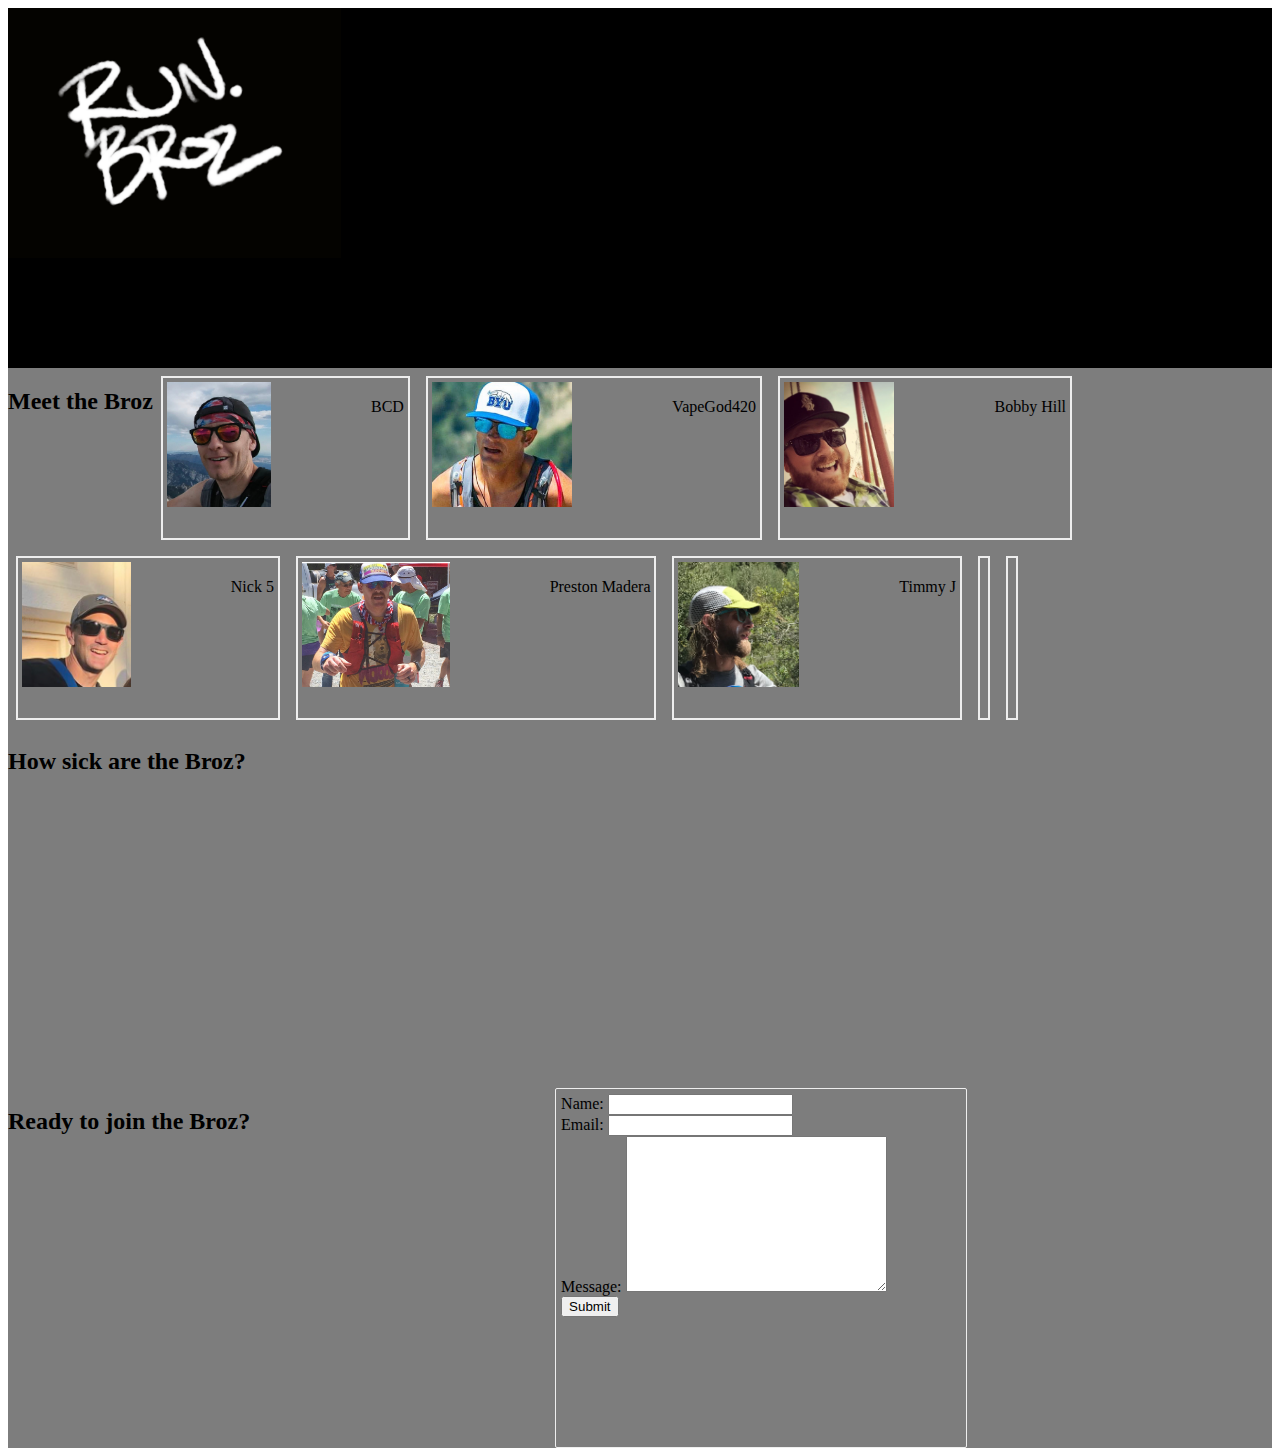
==== index.html @ 8228919a "initial commit" ====
<!DOCTYPE html>
<html lang="en">
<head>
    <meta charset="UTF-8">
    <meta name="viewport" content="width=device-width, initial-scale=1.0">
    <title>Run.Broz</title>
    <link rel="stylesheet" href="styles.css">
</head>
<body>
    <section id="header" class="page-section">
        <img src="logo.jpg" alt="Run Broz logo">
    </section>
    <section id="the-broz" class="page-section">
        <h2>Meet the Broz</h2>
        <div class="card">
            <img src="dase.jpeg" alt="BCD">
            <p>BCD</p>
        </div>
        <div class="card">
            <img src="brian.jpeg" alt="Brian">
            <p>VapeGod420</p>
        </div>
        <div class="card">
            <img src="kyle.jpeg" alt="Kyle">
            <p>Bobby Hill</p>
        </div>
        <div class="card">
            <img src="nick.jpeg" alt="Nick5">
            <p>Nick 5</p>
        </div>
        <div class="card">
            <img src="preston.jpeg" alt="Preston">
            <p>Preston Madera</p>
        </div>
        <div class="card">
            <img src="timmy.jpeg" alt="Timmy">
            <p>Timmy J</p>
        </div>
        <div class="card"></div>
        <div class="card"></div>
    </section>
    <section id="testimonials" class="page-section">
        <h2>How sick are the Broz?</h2>
    </section>
    <section id="contact" class="page-section">
        <h2>Ready to join the Broz?</h2>
        <form class="form" action="/form-page" method="POST">
            <ul>
                <li>
                    <label for="name">Name:</label>
                    <input type="text" id="name">
                </li>
                <li>
                    <label for="mail">Email:</label>
                    <input type="email" id="mail">
                </li>
                <li>
                    <label for="msg">Message:</label>
                    <textarea name="user-message" id="msg" cols="30" rows="10">
                    </textarea>
                </li>
                <li class= "button">
                    <button type="submit">Submit</button>
                </li>
            </ul>
        </form>
    </section>
</body>
</html>
---- styles.css ----
.page-section {
    min-height: 40vh;
    display: flex;
    justify-content: flex-start;
    flex-wrap: wrap;
    background-color: #7d7d7d;
}

#header {
    height: 35vh;
    background-color: black;
}

#header > img {
    display: flex;
    justify-content: start;
    max-height: 250px;
}

#contact {
    display: flex;
}

h1 {
    color: white;
}

.card {
    display: flex;
    flex-wrap: wrap;
    border: 2px solid #eee;
    margin: 8px;
    padding: 4px;
    cursor: pointer;
}

.card:hover {
    box-shadow: 0px 0px 5px 5px #eee;
}

.card > img {
    max-height: 125px;
    margin-right: 100px;
}

form {
    margin: 0 auto;
    width: 400px;
    padding: 5px;
    border: 1px solid #eee;
    border-radius: 2px;
  }

ul {
    list-style: none;
    padding: 0;
    margin: 0;
}
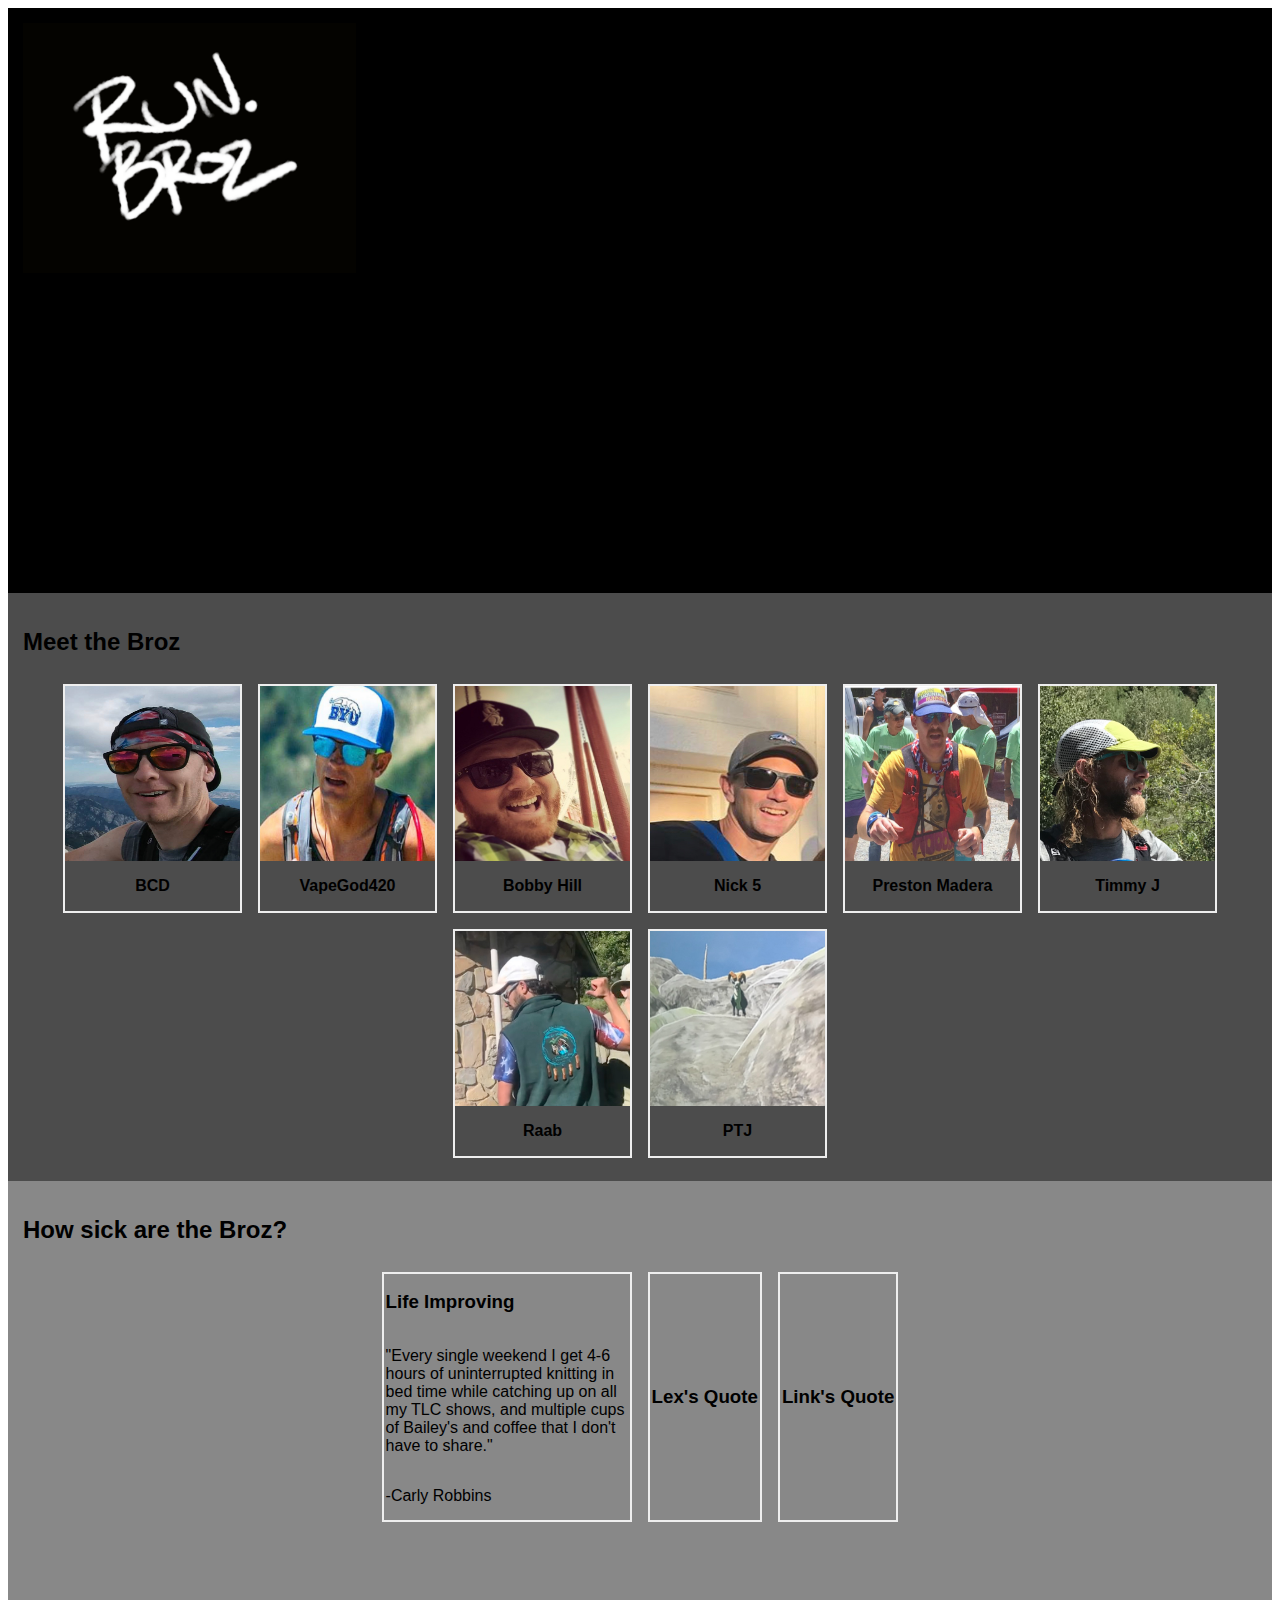
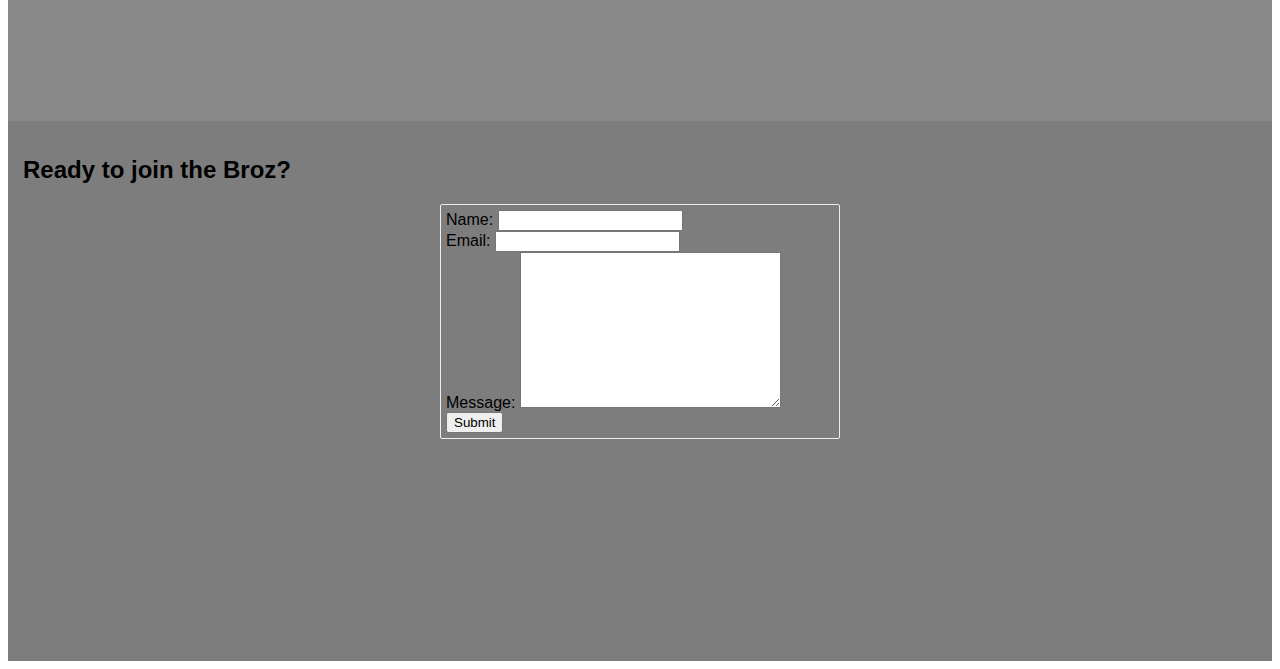
==== commit 19235dd9: "fixed centering, added links, media query" ====
--- a/index.html
+++ b/index.html
@@ -12,38 +12,77 @@
     </section>
     <section id="the-broz" class="page-section">
         <h2>Meet the Broz</h2>
-        <div class="card">
-            <img src="dase.jpeg" alt="BCD">
-            <p>BCD</p>
+        <div id="all-cards">
+        <a href="https://www.strava.com/athletes/310412" target="_blank">
+            <div class="card">
+                <img class="headshot" src="dase.jpeg" alt="BCD">
+                <p>BCD</p>
+            </div>
+        </a>
+        <a href="https://twitter.com/thebrianrobbins" target="_blank">
+            <div class="card">
+                <img class="headshot" src="brian.jpeg" alt="Brian">
+                <p>VapeGod420</p>
+            </div>
+        </a>
+        <a href="https://twitter.com/KylePHardy" target="_blank">
+            <div class="card">
+                <img class="headshot" src="kyle.jpeg" alt="Kyle">
+                <p>Bobby Hill</p>
+            </div>
+        </a>
+        <a href="https://www.strava.com/athletes/1307505" target="_blank">    
+            <div class="card">
+                <img class="headshot" src="nick.jpeg" alt="Nick5">
+                <p>Nick 5</p>
+            </div>
+        </a>
+        <a href="https://twitter.com/preston_madera" target="_blank">
+            <div class="card">
+                <img class="headshot" src="preston.jpeg" alt="Preston">
+                <p>Preston Madera</p>
+            </div>
+        </a>  
+        <a href="http://roadkillinc.com" target="_blank">  
+            <div class="card">
+                <img class="headshot" src="timmy.jpeg" alt="Timmy">
+                <p>Timmy J</p>
+            </div>
+        </a>
+        <a href="https://www.nintendo.com/" target="_blank">
+            <div class="card">
+                <img class="headshot" src="Squaw.jpeg" alt="Raab">
+                <p>Raab</p>
+            </div>
+        </a>
+        <a href="https://www.deseret.com/sports/2019/9/11/20859064/utah-runner-cyclist-ian-farris-competes-in-the-wasatch-100-mile-and-lotoja-in-the-same-weekend" target="_blank"> 
+            <div class="card">
+                <img class="headshot" src="goatptj.jpeg" alt="Ptj">
+                <p>PTJ</p>
+            </div>
+        </a>
         </div>
-        <div class="card">
-            <img src="brian.jpeg" alt="Brian">
-            <p>VapeGod420</p>
-        </div>
-        <div class="card">
-            <img src="kyle.jpeg" alt="Kyle">
-            <p>Bobby Hill</p>
-        </div>
-        <div class="card">
-            <img src="nick.jpeg" alt="Nick5">
-            <p>Nick 5</p>
-        </div>
-        <div class="card">
-            <img src="preston.jpeg" alt="Preston">
-            <p>Preston Madera</p>
-        </div>
-        <div class="card">
-            <img src="timmy.jpeg" alt="Timmy">
-            <p>Timmy J</p>
-        </div>
-        <div class="card"></div>
-        <div class="card"></div>
     </section>
     <section id="testimonials" class="page-section">
         <h2>How sick are the Broz?</h2>
+        <div id="all-stories">
+        <div class="story">
+            <h3>Life Improving</h3>
+            <p>"Every single weekend I get 4-6 hours of uninterrupted knitting in bed time while catching up on all my TLC shows, and multiple cups of Bailey's and coffee that I don't have to share."
+            </p>
+            <p>-Carly Robbins</p>
+        </div>
+        <div class="story">
+            <h3>Lex's Quote</h3>
+        </div>
+        <div class="story">
+            <h3>Link's Quote</h3>
+        </div>
+        </div>
     </section>
     <section id="contact" class="page-section">
         <h2>Ready to join the Broz?</h2>
+        <div id="reject-form">
         <form class="form" action="/form-page" method="POST">
             <ul>
                 <li>
@@ -64,6 +103,7 @@
                 </li>
             </ul>
         </form>
+        </div>
     </section>
 </body>
 </html>--- a/styles.css
+++ b/styles.css
@@ -1,46 +1,92 @@
+* {
+    box-sizing: border-box;
+    font-family: sans-serif;
+}
+
 .page-section {
-    min-height: 40vh;
-    display: flex;
-    justify-content: flex-start;
-    flex-wrap: wrap;
+    min-height: 60vh;
     background-color: #7d7d7d;
+    padding: 15px;
 }
 
 #header {
-    height: 35vh;
+    display: flex;
+    justify-content: flex-start;
+    align-items: flex-start;
+    height: 65vh;
     background-color: black;
+    background-image: url("ptj.png");
+    background-size: cover;
+}
+
+#the-broz {
+    background-color: #4c4c4c;
+}
+
+#all-cards {
+    display: flex;
+    flex-wrap: wrap;
+    justify-content: center;
+}
+
+#all-stories {
+    display: flex;
+    flex-wrap: wrap;
+    justify-content: center;
+}
+
+#reject-form {
+    display: flex;
+    flex-wrap: wrap;
+    justify-content: center;
+}
+
+#testimonials {
+    background-color: #888888;
 }
 
 #header > img {
     display: flex;
-    justify-content: start;
+    justify-content: flex-start;
     max-height: 250px;
 }
 
-#contact {
+h2 {
     display: flex;
-}
-
-h1 {
-    color: white;
 }
 
 .card {
     display: flex;
     flex-wrap: wrap;
+    flex-direction: column;
+    justify-content: center;
+    align-items: center;
     border: 2px solid #eee;
     margin: 8px;
-    padding: 4px;
+    padding: 0px;
     cursor: pointer;
+    font-weight: bold;
 }
 
 .card:hover {
     box-shadow: 0px 0px 5px 5px #eee;
 }
 
-.card > img {
-    max-height: 125px;
-    margin-right: 100px;
+.headshot {
+    height: 175px;
+    width: 175px;
+}
+
+.story {
+    display: flex;
+    justify-content: center;
+    flex-direction: column;
+    align-content: center;
+    padding: 2px;
+    margin: 8px;
+    border: 2px solid #eee;
+    max-width: 250px;
+    max-height: 250px;
 }
 
 form {
@@ -55,4 +101,24 @@
     list-style: none;
     padding: 0;
     margin: 0;
+}
+
+a:link {
+    text-decoration: none;
+    color: black;
+}
+
+a:visited {
+    color: black;
+}
+
+a:hover {
+    background-color: #eee;
+}
+
+@media only screen and (max-width: 650px) {
+    .headshot {
+        height: 250px;
+        width: 250px;
+    }
 }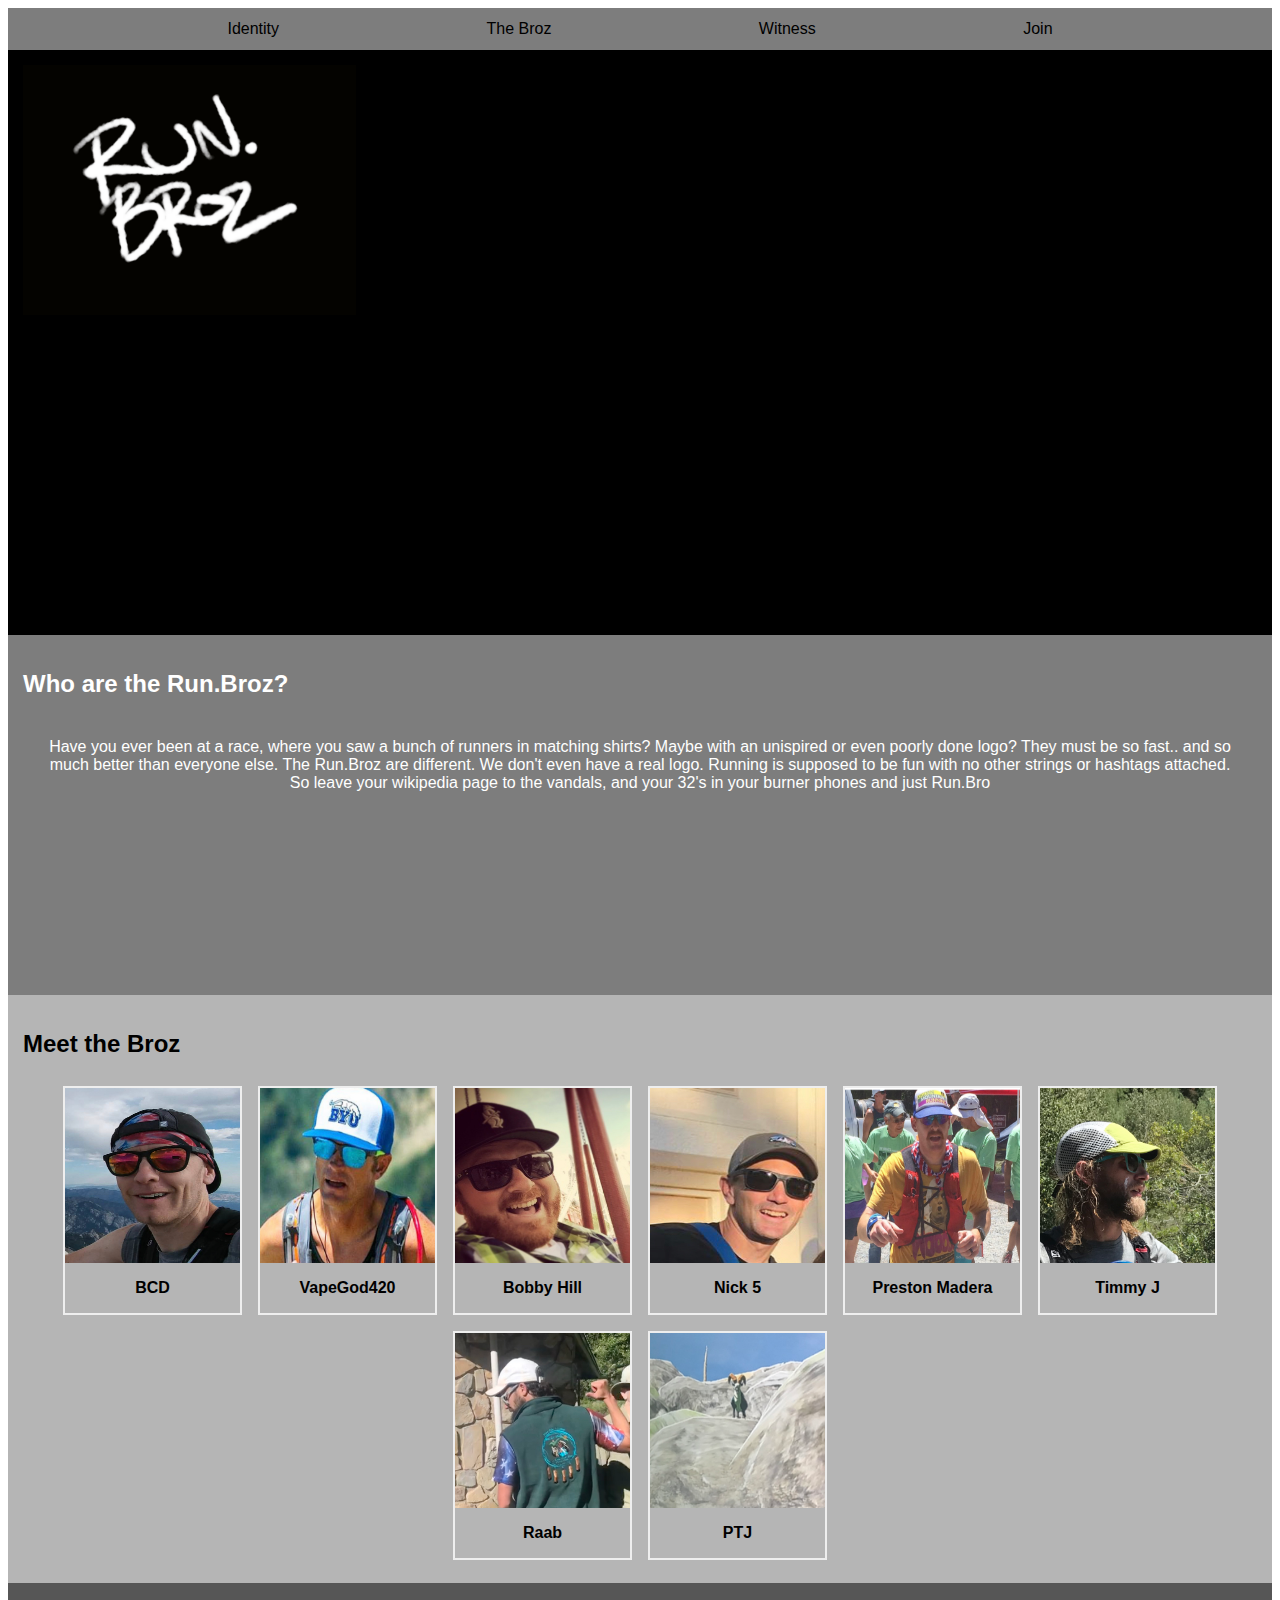
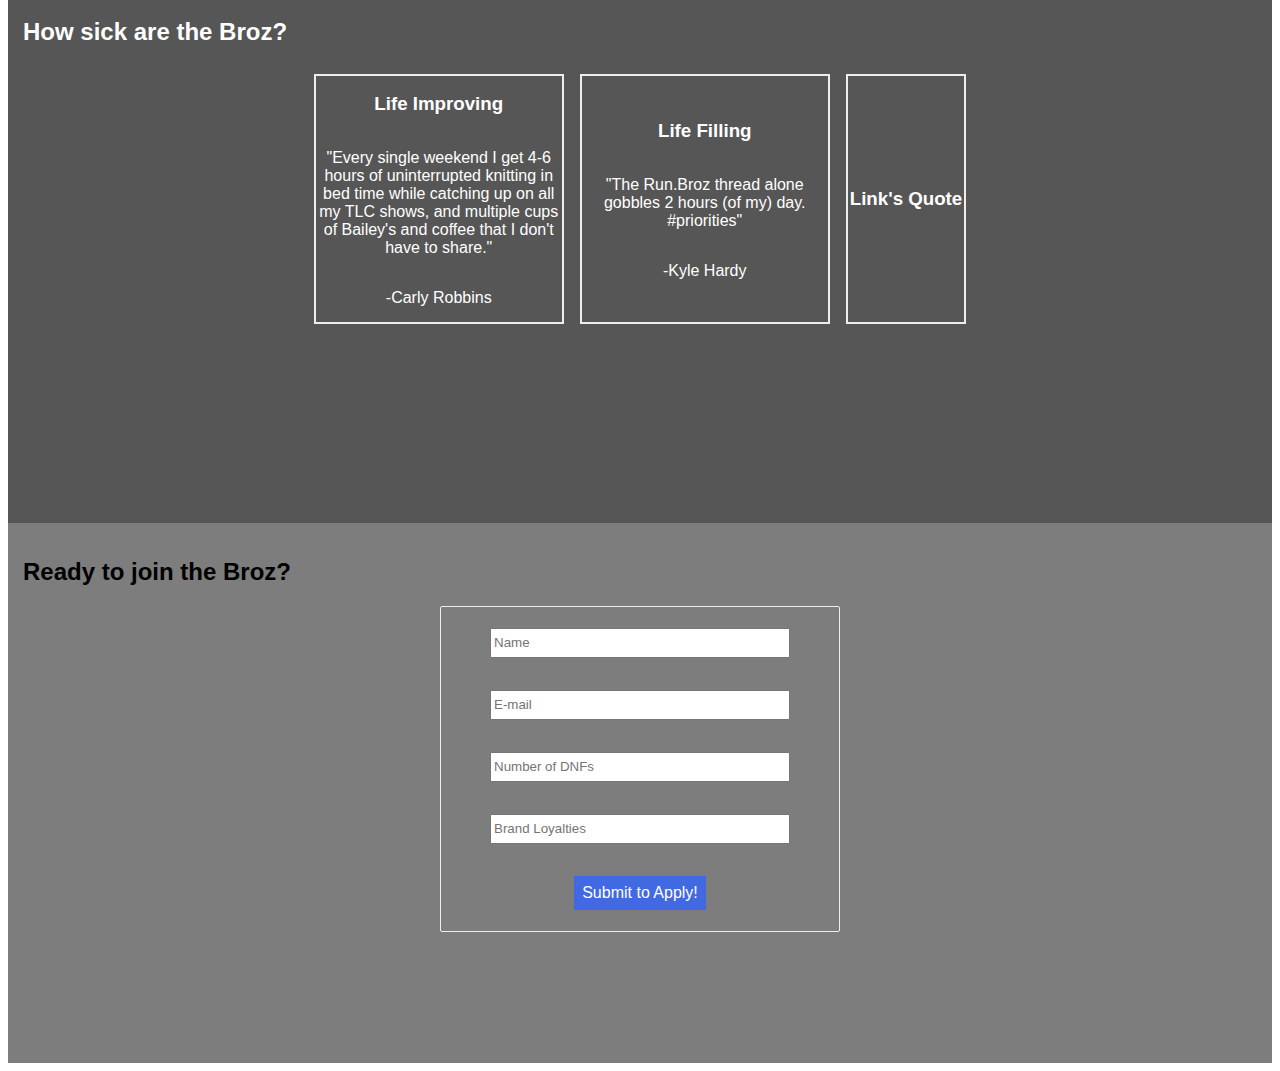
==== commit b7854f2e: "last photos, redid form, added quotes" ====
--- a/index.html
+++ b/index.html
@@ -7,8 +7,18 @@
     <link rel="stylesheet" href="styles.css">
 </head>
 <body>
+    <header id="navigation">
+            <a href="#who-we-are">Identity</a>
+            <a href="#the-broz">The Broz</a>
+            <a href="#testimonials">Witness</a>
+            <a href="#contact">Join</a>
+    </header>
     <section id="header" class="page-section">
         <img src="logo.jpg" alt="Run Broz logo">
+    </section>
+    <section id="who-we-are" class="page-section">
+        <h2>Who are the Run.Broz?</h2>
+        <p id="mission">Have you ever been at a race, where you saw a bunch of runners in matching shirts? Maybe with an unispired or even poorly done logo? They must be so fast.. and so much better than everyone else. The Run.Broz are different. We don't even have a real logo. Running is supposed to be fun with no other strings or hashtags attached. So leave your wikipedia page to the vandals, and your 32's in your burner phones and just Run.Bro</p>
     </section>
     <section id="the-broz" class="page-section">
         <h2>Meet the Broz</h2>
@@ -73,7 +83,9 @@
             <p>-Carly Robbins</p>
         </div>
         <div class="story">
-            <h3>Lex's Quote</h3>
+            <h3>Life Filling</h3>
+            <p>"The Run.Broz thread alone gobbles 2 hours (of my) day. #priorities"</p>
+            <p>-Kyle Hardy</p>
         </div>
         <div class="story">
             <h3>Link's Quote</h3>
@@ -83,25 +95,24 @@
     <section id="contact" class="page-section">
         <h2>Ready to join the Broz?</h2>
         <div id="reject-form">
-        <form class="form" action="/form-page" method="POST">
-            <ul>
-                <li>
-                    <label for="name">Name:</label>
-                    <input type="text" id="name">
-                </li>
-                <li>
-                    <label for="mail">Email:</label>
-                    <input type="email" id="mail">
-                </li>
-                <li>
-                    <label for="msg">Message:</label>
-                    <textarea name="user-message" id="msg" cols="30" rows="10">
-                    </textarea>
-                </li>
-                <li class= "button">
-                    <button type="submit">Submit</button>
-                </li>
-            </ul>
+        <form class="form" method="POST">
+                <p>
+                    <label for="name"></label>
+                    <input class=form-box type="text" id="name" placeholder="Name">
+                </p>
+                <p>
+                    <label for="mail"></label>
+                    <input class=form-box type="email" id="mail" placeholder="E-mail">
+                </p>
+                <p>
+                    <label for="msg"></label>
+                    <input class=form-box type="text" id="dnfs" placeholder="Number of DNFs">
+                </p>
+                <p>
+                    <label for="msg"></label>
+                    <input class=form-box type="text" id="brands" placeholder="Brand Loyalties">
+                </p>
+                <p class="button">Submit to Apply!</p>
         </form>
         </div>
     </section>
--- a/styles.css
+++ b/styles.css
@@ -7,6 +7,16 @@
     min-height: 60vh;
     background-color: #7d7d7d;
     padding: 15px;
+}
+
+#navigation {
+    display: flex;
+    justify-content: flex-end;
+    background-color: #7d7d7d;
+    color: white;
+    justify-content: space-evenly;
+    padding: 12px;
+    border: 1px;
 }
 
 #header {
@@ -19,8 +29,20 @@
     background-size: cover;
 }
 
+#who-we-are {
+    min-height: 40vh;
+    color: white;
+}
+
+#mission {
+    display: flex;
+    align-content: center;
+    text-align: center;
+    padding: 20px;
+}
+
 #the-broz {
-    background-color: #4c4c4c;
+    background-color: #b5b5b5;
 }
 
 #all-cards {
@@ -42,7 +64,8 @@
 }
 
 #testimonials {
-    background-color: #888888;
+    background-color: #565656;
+    color: white;
 }
 
 #header > img {
@@ -81,7 +104,7 @@
     display: flex;
     justify-content: center;
     flex-direction: column;
-    align-content: center;
+    text-align: center;
     padding: 2px;
     margin: 8px;
     border: 2px solid #eee;
@@ -90,12 +113,32 @@
 }
 
 form {
+    display: flex;
+    flex-direction: column;
+    align-items: center;
     margin: 0 auto;
     width: 400px;
     padding: 5px;
     border: 1px solid #eee;
     border-radius: 2px;
   }
+
+.form-box {
+    width: 300px;
+    min-height: 30px;
+}  
+
+.button {
+    background-color: royalblue;
+    color: white;
+    border: solid 8px royalblue;
+}
+
+.button:hover {
+    cursor: pointer;
+    background-color: red;
+    border: red 8px solid;
+}
 
 ul {
     list-style: none;
@@ -118,7 +161,14 @@
 
 @media only screen and (max-width: 650px) {
     .headshot {
-        height: 250px;
-        width: 250px;
+        height: 220px;
+        width: 220px;
+    }
+}
+@media only screen and (max-width: 500px) {
+    #header {
+        height: 35vh;
+        background-image: url(ptj-small.jpeg);
+        background-size: cover;
     }
 }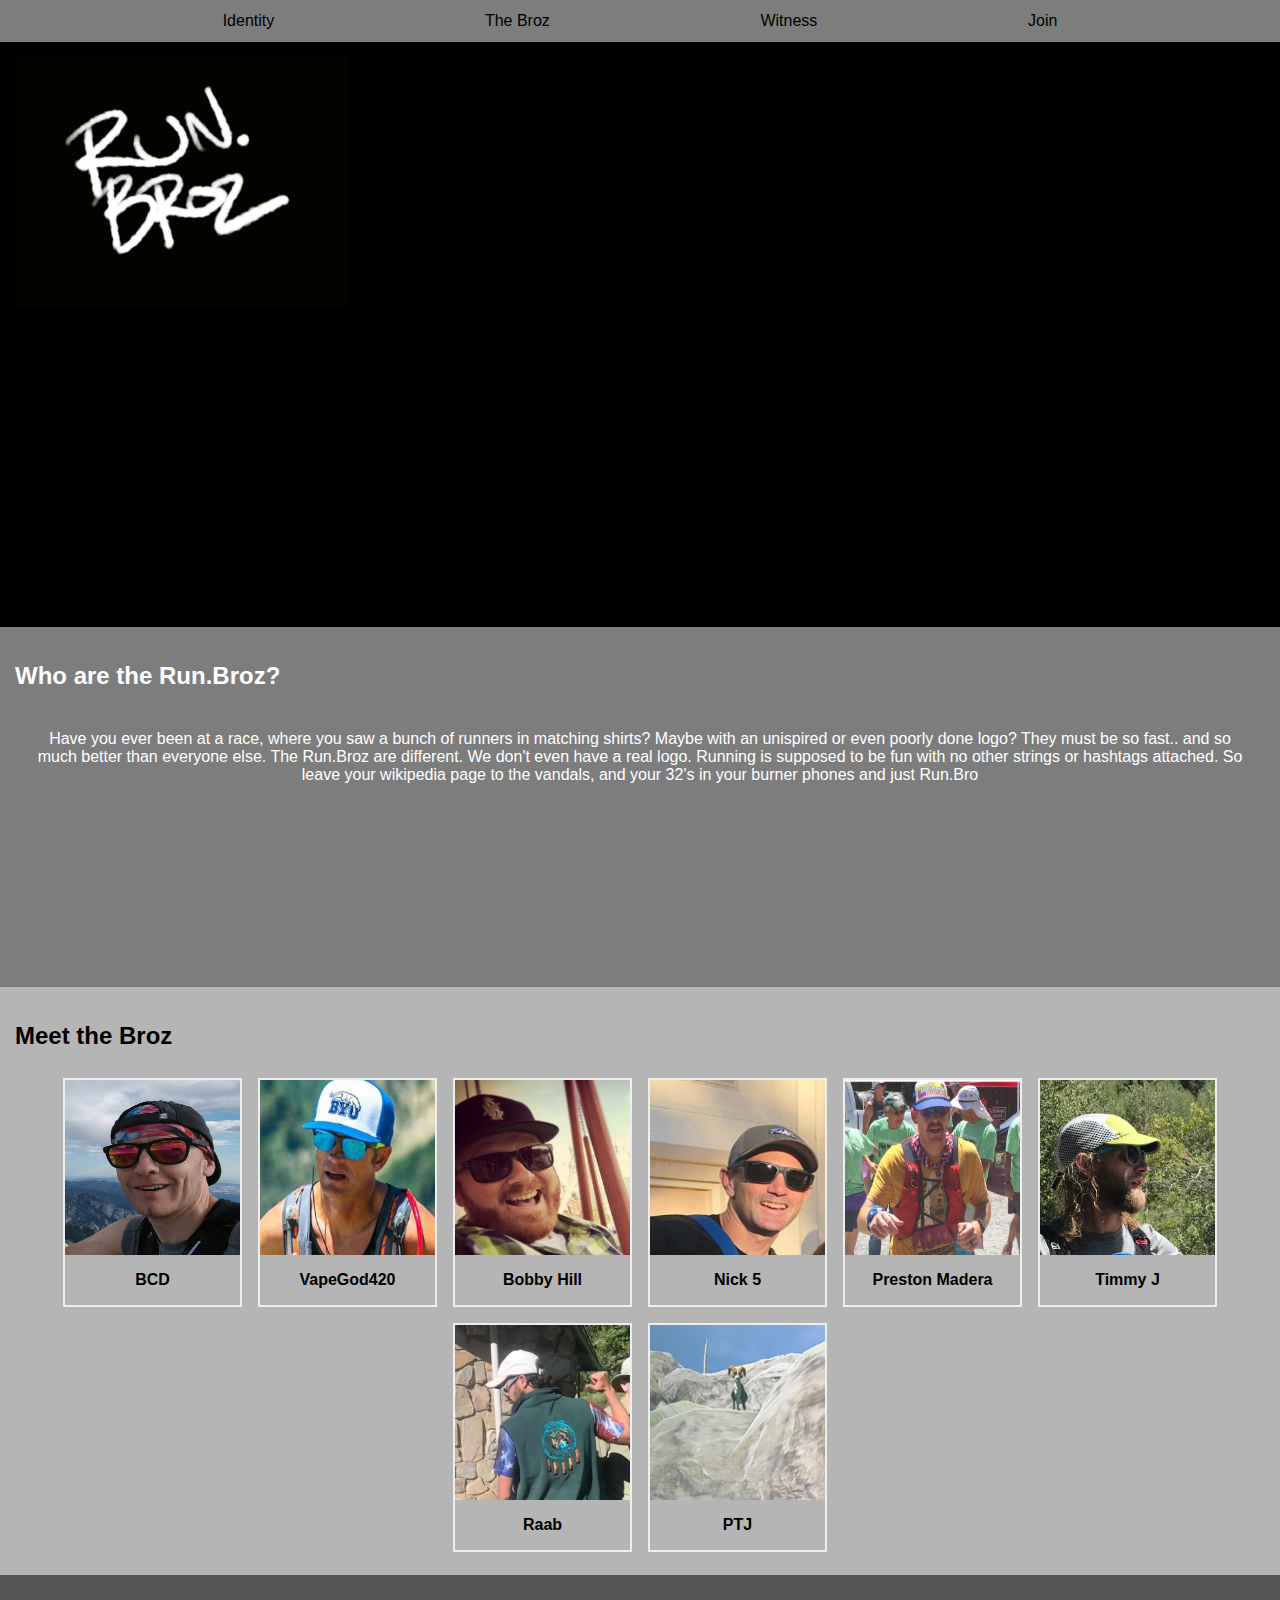
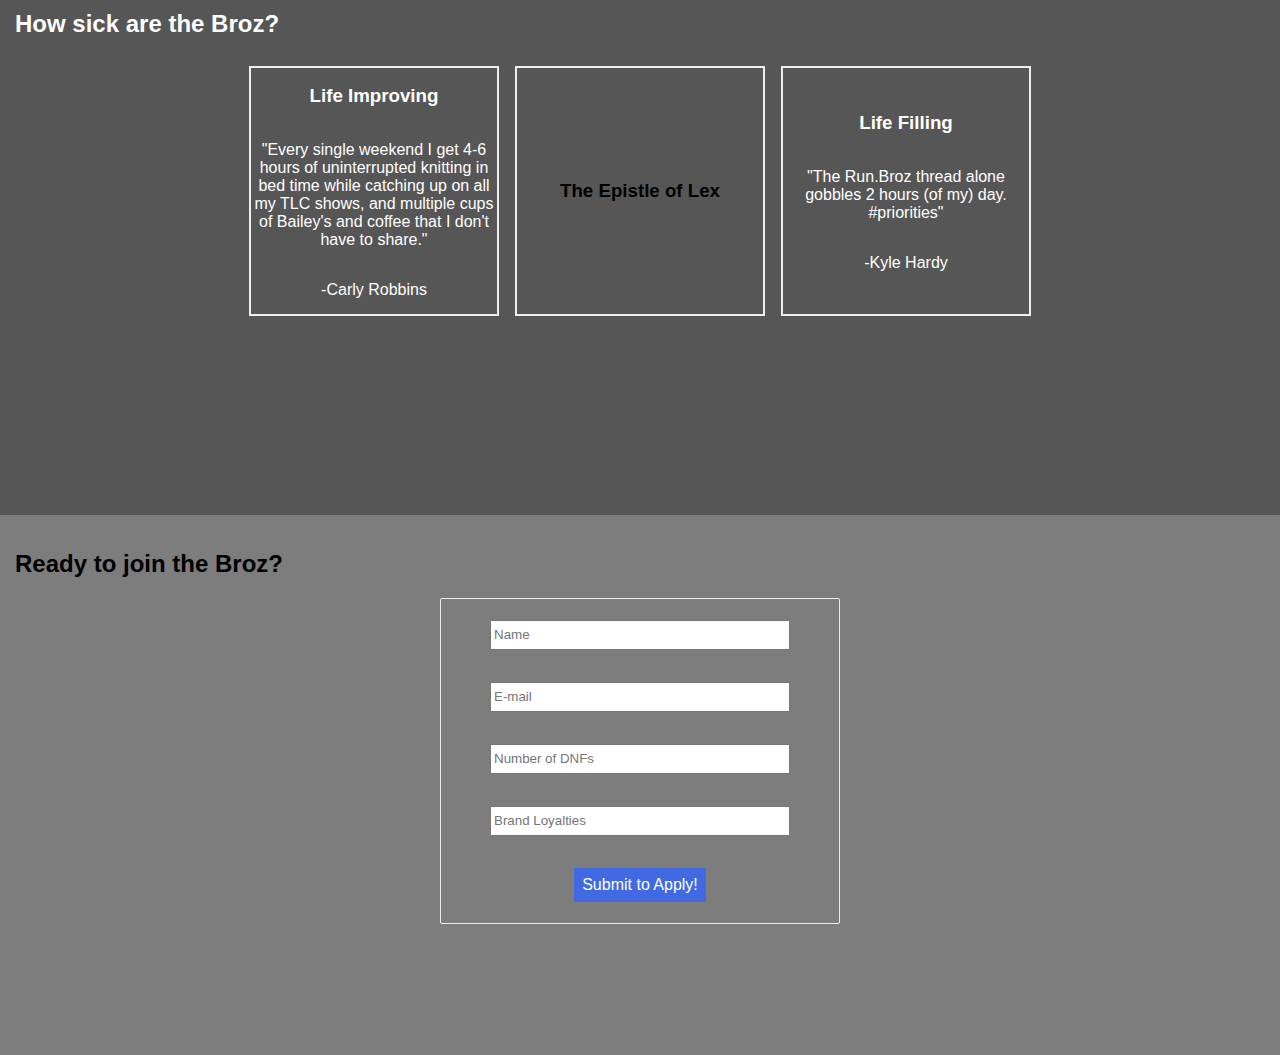
==== commit 88197837: "added the epistle page and styling" ====
--- a/index.html
+++ b/index.html
@@ -8,13 +8,13 @@
 </head>
 <body>
     <header id="navigation">
-            <a href="#who-we-are">Identity</a>
-            <a href="#the-broz">The Broz</a>
-            <a href="#testimonials">Witness</a>
-            <a href="#contact">Join</a>
+        <a href="#who-we-are">Identity</a>
+        <a href="#the-broz">The Broz</a>
+        <a href="#testimonials">Witness</a>
+        <a href="#contact">Join</a>
     </header>
     <section id="header" class="page-section">
-        <img src="logo.jpg" alt="Run Broz logo">
+        <img src="images/logo.jpg" alt="Run Broz logo">
     </section>
     <section id="who-we-are" class="page-section">
         <h2>Who are the Run.Broz?</h2>
@@ -23,79 +23,84 @@
     <section id="the-broz" class="page-section">
         <h2>Meet the Broz</h2>
         <div id="all-cards">
-        <a href="https://www.strava.com/athletes/310412" target="_blank">
-            <div class="card">
-                <img class="headshot" src="dase.jpeg" alt="BCD">
-                <p>BCD</p>
-            </div>
-        </a>
-        <a href="https://twitter.com/thebrianrobbins" target="_blank">
-            <div class="card">
-                <img class="headshot" src="brian.jpeg" alt="Brian">
-                <p>VapeGod420</p>
-            </div>
-        </a>
-        <a href="https://twitter.com/KylePHardy" target="_blank">
-            <div class="card">
-                <img class="headshot" src="kyle.jpeg" alt="Kyle">
-                <p>Bobby Hill</p>
-            </div>
-        </a>
-        <a href="https://www.strava.com/athletes/1307505" target="_blank">    
-            <div class="card">
-                <img class="headshot" src="nick.jpeg" alt="Nick5">
-                <p>Nick 5</p>
-            </div>
-        </a>
-        <a href="https://twitter.com/preston_madera" target="_blank">
-            <div class="card">
-                <img class="headshot" src="preston.jpeg" alt="Preston">
-                <p>Preston Madera</p>
-            </div>
-        </a>  
-        <a href="http://roadkillinc.com" target="_blank">  
-            <div class="card">
-                <img class="headshot" src="timmy.jpeg" alt="Timmy">
-                <p>Timmy J</p>
-            </div>
-        </a>
-        <a href="https://www.nintendo.com/" target="_blank">
-            <div class="card">
-                <img class="headshot" src="Squaw.jpeg" alt="Raab">
-                <p>Raab</p>
-            </div>
-        </a>
-        <a href="https://www.deseret.com/sports/2019/9/11/20859064/utah-runner-cyclist-ian-farris-competes-in-the-wasatch-100-mile-and-lotoja-in-the-same-weekend" target="_blank"> 
-            <div class="card">
-                <img class="headshot" src="goatptj.jpeg" alt="Ptj">
-                <p>PTJ</p>
-            </div>
-        </a>
+            <a href="https://www.strava.com/athletes/310412" target="_blank">
+                <div class="card">
+                    <img class="headshot" src="images/dase.jpeg" alt="BCD">
+                    <p>BCD</p>
+                </div>
+            </a>
+            <a href="https://twitter.com/thebrianrobbins" target="_blank">
+                <div class="card">
+                    <img class="headshot" src="images/brian.jpeg" alt="Brian">
+                    <p>VapeGod420</p>
+                </div>
+            </a>
+            <a href="https://twitter.com/KylePHardy" target="_blank">
+                <div class="card">
+                    <img class="headshot" src="images/kyle.jpeg" alt="Kyle">
+                    <p>Bobby Hill</p>
+                </div>
+            </a>
+            <a href="https://www.strava.com/athletes/1307505" target="_blank">    
+                <div class="card">
+                    <img class="headshot" src="images/nick.jpeg" alt="Nick5">
+                    <p>Nick 5</p>
+                </div>
+            </a>
+            <a href="https://twitter.com/preston_madera" target="_blank">
+                <div class="card">
+                    <img class="headshot" src="images/preston.jpeg" alt="Preston">
+                    <p>Preston Madera</p>
+                </div>
+            </a>  
+            <a href="http://roadkillinc.com" target="_blank">  
+                <div class="card">
+                    <img class="headshot" src="images/timmy.jpeg" alt="Timmy">
+                    <p>Timmy J</p>
+                </div>
+            </a>
+            <a href="https://www.nintendo.com/" target="_blank">
+                <div class="card">
+                    <img class="headshot" src="images/Squaw.jpeg" alt="Raab">
+                    <p>Raab</p>
+                </div>
+            </a>
+            <a href="https://www.deseret.com/sports/2019/9/11/20859064/utah-runner-cyclist-ian-farris-competes-in-the-wasatch-100-mile-and-lotoja-in-the-same-weekend" target="_blank"> 
+                <div class="card">
+                    <img class="headshot" src="images/goatptj.jpeg" alt="Ptj">
+                    <p>PTJ</p>
+                </div>
+            </a>
         </div>
     </section>
     <section id="testimonials" class="page-section">
         <h2>How sick are the Broz?</h2>
         <div id="all-stories">
-        <div class="story">
-            <h3>Life Improving</h3>
-            <p>"Every single weekend I get 4-6 hours of uninterrupted knitting in bed time while catching up on all my TLC shows, and multiple cups of Bailey's and coffee that I don't have to share."
-            </p>
-            <p>-Carly Robbins</p>
-        </div>
-        <div class="story">
-            <h3>Life Filling</h3>
-            <p>"The Run.Broz thread alone gobbles 2 hours (of my) day. #priorities"</p>
-            <p>-Kyle Hardy</p>
-        </div>
-        <div class="story">
-            <h3>Link's Quote</h3>
-        </div>
+            <div class="story">
+                <h3>Life Improving</h3>
+                <p>
+                    "Every single weekend I get 4-6 hours of uninterrupted knitting in bed time while catching up on all my TLC shows, and multiple cups of Bailey's and coffee that I don't have to share."
+                </p>
+                <p>-Carly Robbins</p>
+            </div>
+            <a href="epistle.html">
+              <div class="story">
+                <h3>The Epistle of Lex</h3>
+              </div>
+            </a>  
+            <div class="story">
+                <h3>Life Filling</h3>
+                <p>
+                    "The Run.Broz thread alone gobbles 2 hours (of my) day. #priorities"
+                </p>
+                <p>-Kyle Hardy</p>
+            </div>
         </div>
     </section>
     <section id="contact" class="page-section">
         <h2>Ready to join the Broz?</h2>
         <div id="reject-form">
-        <form class="form" method="POST">
+            <form class="form" method="POST">
                 <p>
                     <label for="name"></label>
                     <input class=form-box type="text" id="name" placeholder="Name">
@@ -109,11 +114,11 @@
                     <input class=form-box type="text" id="dnfs" placeholder="Number of DNFs">
                 </p>
                 <p>
-                    <label for="msg"></label>
-                    <input class=form-box type="text" id="brands" placeholder="Brand Loyalties">
+                        <label for="msg"></label>
+                        <input class=form-box type="text" id="brands" placeholder="Brand Loyalties">
                 </p>
                 <p class="button">Submit to Apply!</p>
-        </form>
+            </form>
         </div>
     </section>
 </body>
--- a/styles.css
+++ b/styles.css
@@ -1,6 +1,10 @@
 * {
     box-sizing: border-box;
     font-family: sans-serif;
+}
+
+body {
+    margin: 0px;
 }
 
 .page-section {
@@ -25,7 +29,7 @@
     align-items: flex-start;
     height: 65vh;
     background-color: black;
-    background-image: url("ptj.png");
+    background-image: url("images/ptj.png");
     background-size: cover;
 }
 
@@ -55,6 +59,7 @@
     display: flex;
     flex-wrap: wrap;
     justify-content: center;
+    color: white;
 }
 
 #reject-form {
@@ -108,8 +113,8 @@
     padding: 2px;
     margin: 8px;
     border: 2px solid #eee;
-    max-width: 250px;
-    max-height: 250px;
+    width: 250px;
+    height: 250px;
 }
 
 form {
@@ -159,6 +164,18 @@
     background-color: #eee;
 }
 
+.the-epistle {
+  color: white;
+  cursor: pointer;
+}
+
+#page-2 {
+  display: flex;
+  flex-wrap: wrap;
+  justify-content: center;
+  flex-direction: column;
+}
+
 @media only screen and (max-width: 650px) {
     .headshot {
         height: 220px;
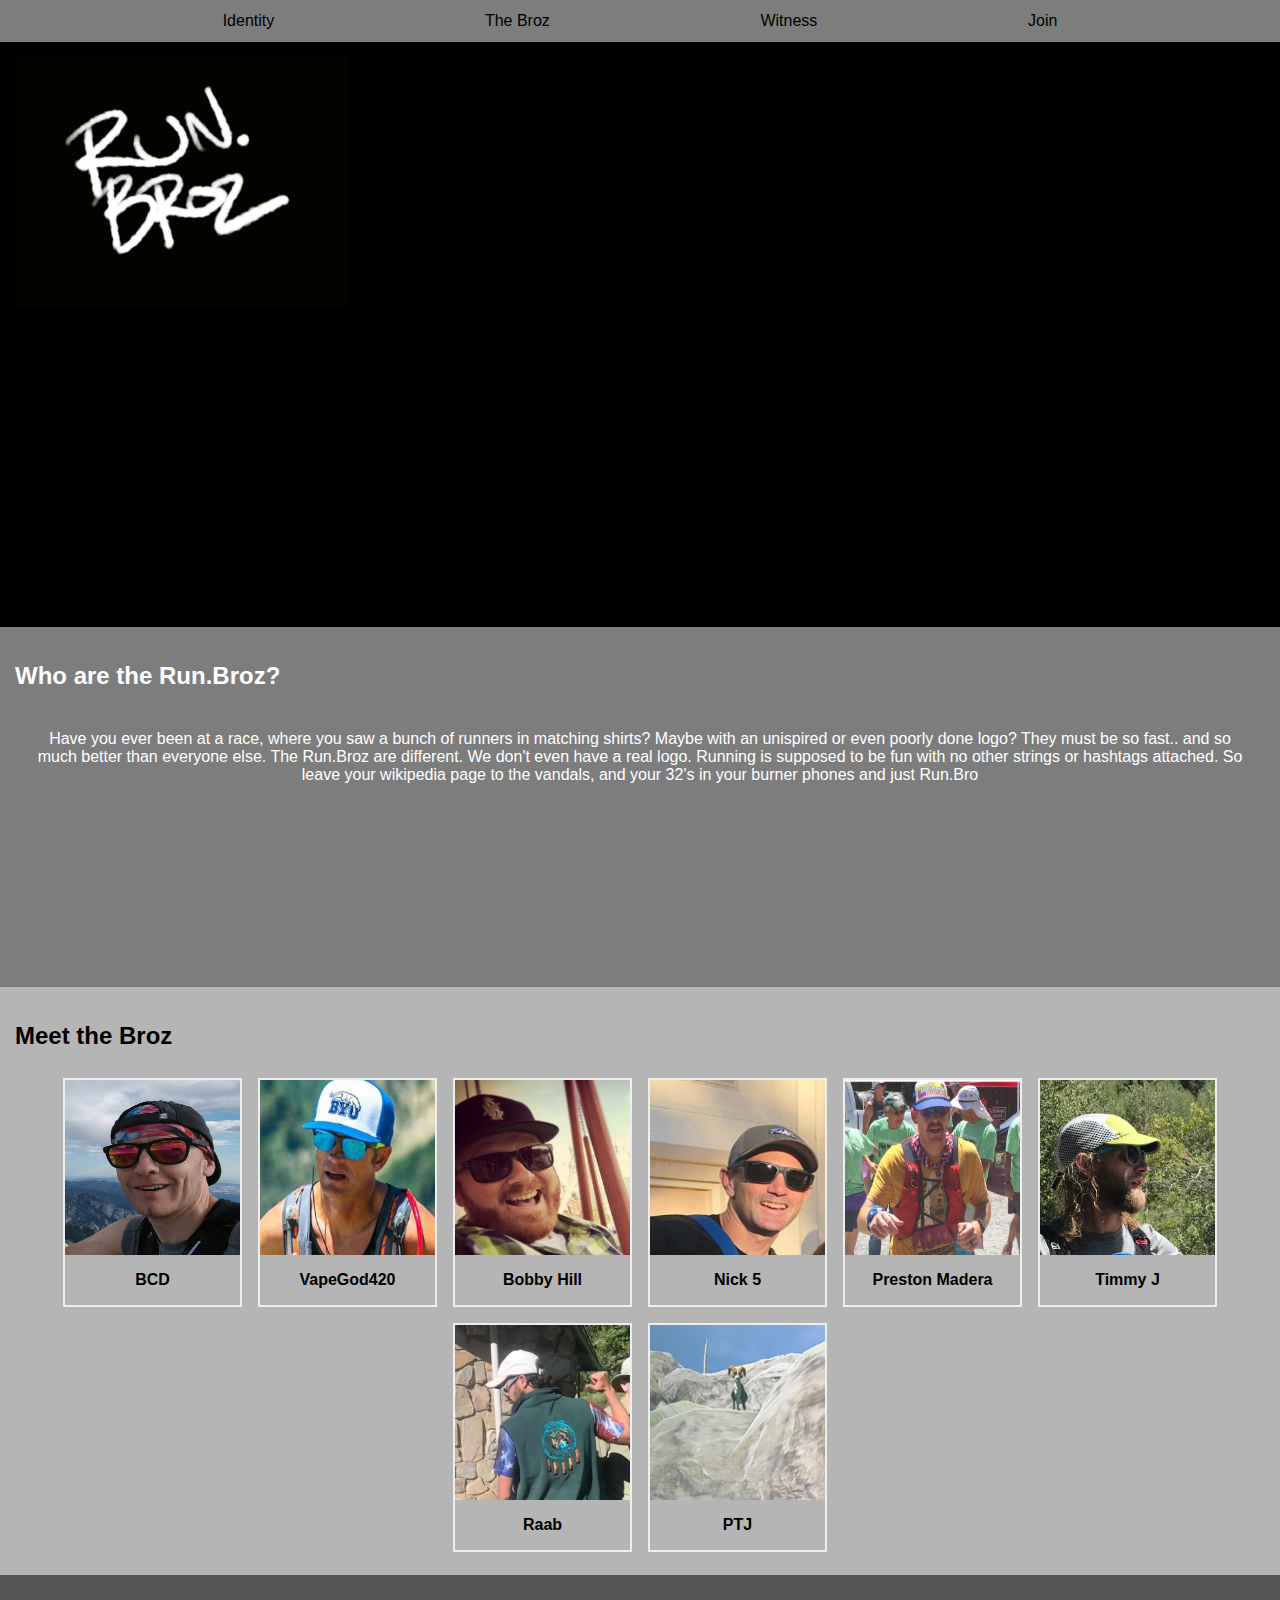
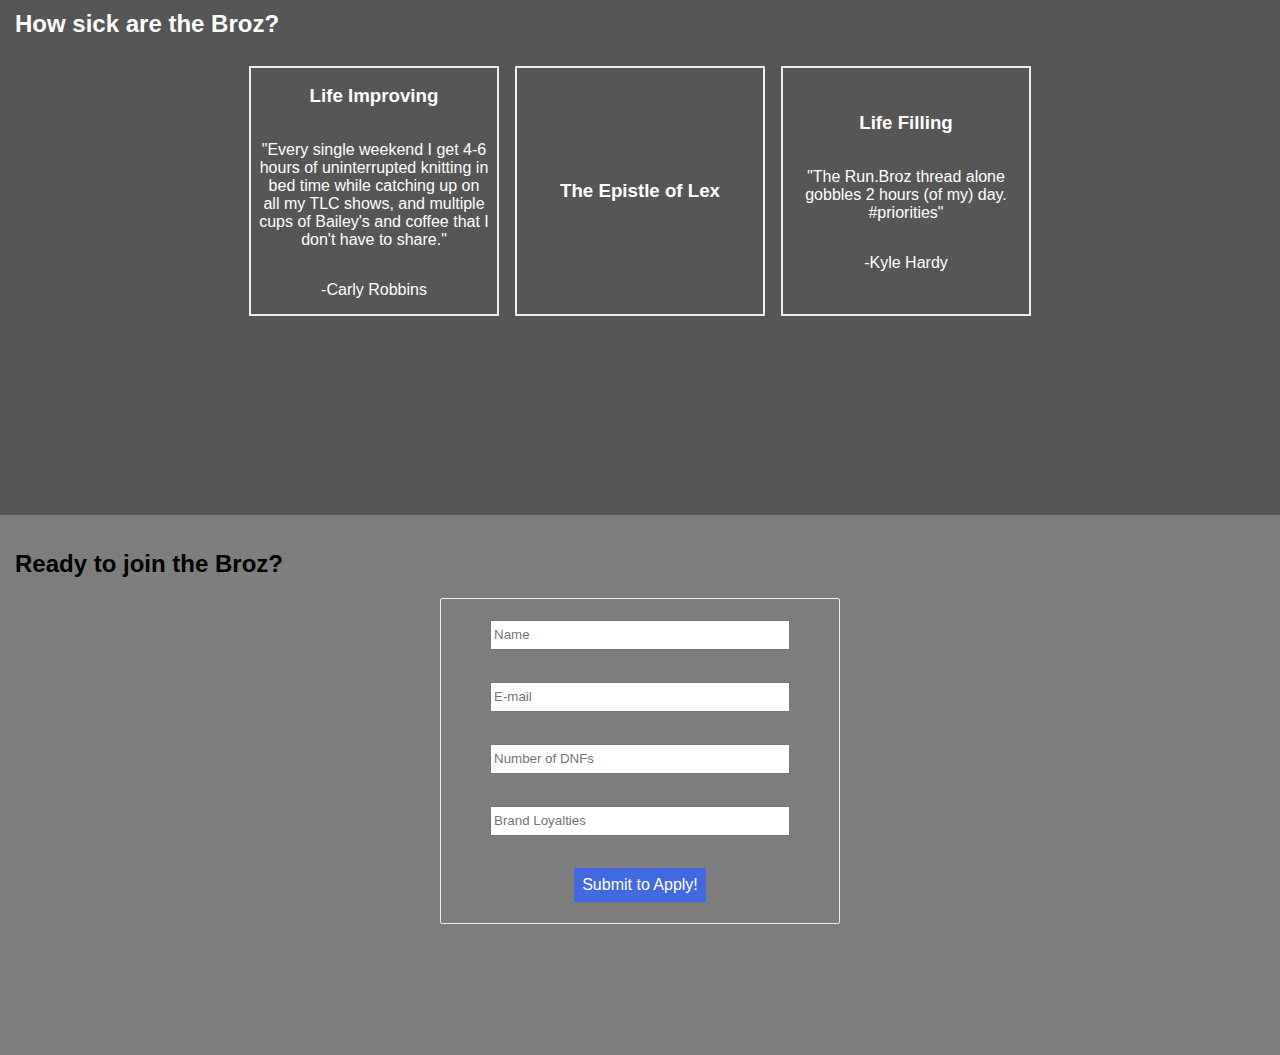
==== commit 35ac2c21: "fixed hover on epistle, centered logo, and fixed main banner bg image on phones" ====
--- a/index.html
+++ b/index.html
@@ -83,7 +83,7 @@
                 </p>
                 <p>-Carly Robbins</p>
             </div>
-            <a href="epistle.html">
+            <a class= "the-epistle" href="epistle.html">
               <div class="story">
                 <h3>The Epistle of Lex</h3>
               </div>
--- a/styles.css
+++ b/styles.css
@@ -110,7 +110,7 @@
     justify-content: center;
     flex-direction: column;
     text-align: center;
-    padding: 2px;
+    padding: 8px;
     margin: 8px;
     border: 2px solid #eee;
     width: 250px;
@@ -160,13 +160,20 @@
     color: black;
 }
 
+a.the-epistle {
+  color: white;
+}
+
 a:hover {
     background-color: #eee;
 }
 
 .the-epistle {
   color: white;
-  cursor: pointer;
+}
+
+.the-epistle:hover {
+  color: black;
 }
 
 #page-2 {
@@ -184,8 +191,10 @@
 }
 @media only screen and (max-width: 500px) {
     #header {
-        height: 35vh;
-        background-image: url(ptj-small.jpeg);
-        background-size: cover;
+      display: flex;
+      justify-content: center;
+      height: 35vh;
+      background-image: url(images/ptj-small.jpeg);
+      background-size: cover;
     }
 }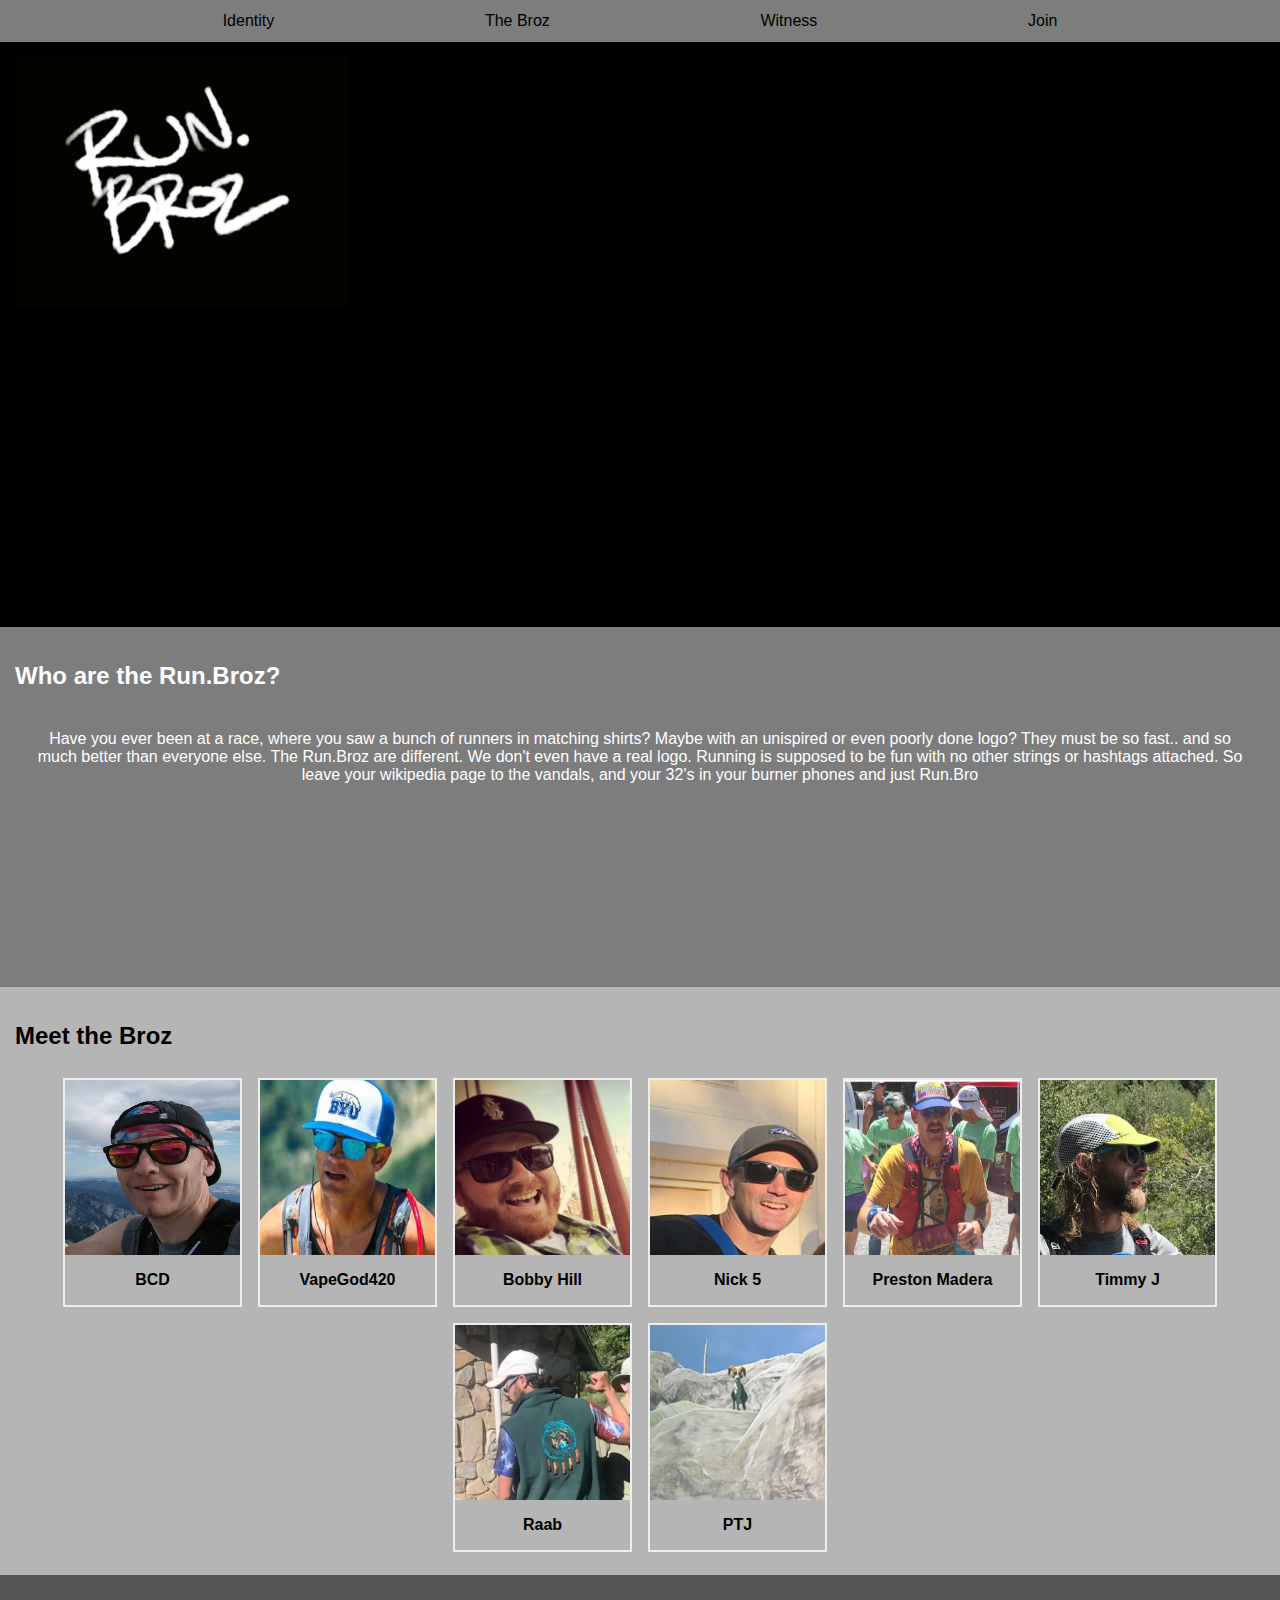
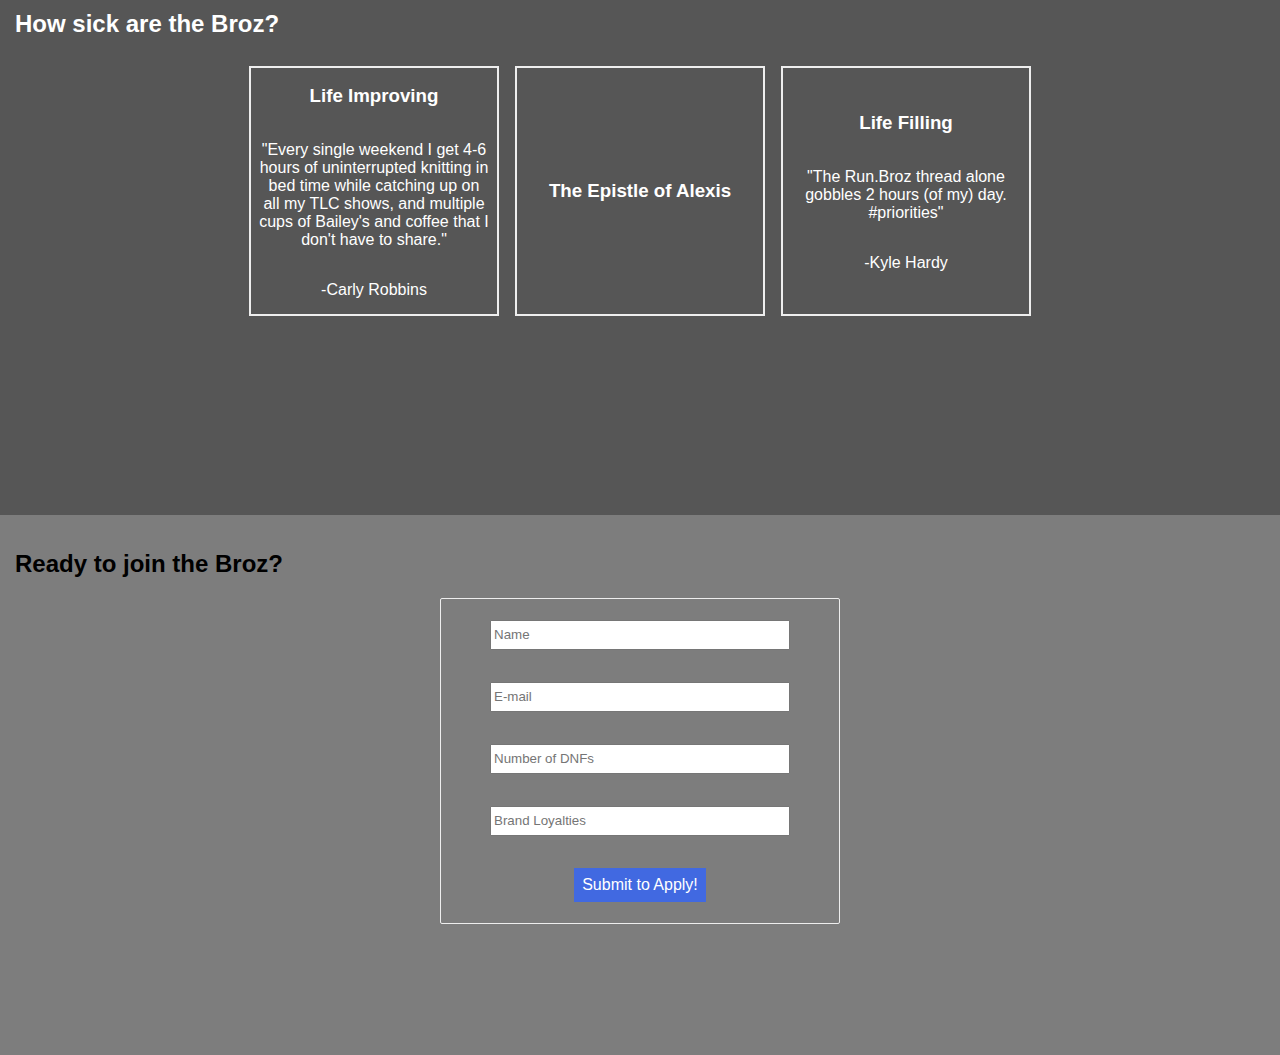
==== commit a6c7d5f2: "lex changed to alexis" ====
--- a/index.html
+++ b/index.html
@@ -5,6 +5,7 @@
     <meta name="viewport" content="width=device-width, initial-scale=1.0">
     <title>Run.Broz</title>
     <link rel="stylesheet" href="styles.css">
+    <meta property="og:image" content="images/logo.jpg" />
 </head>
 <body>
     <header id="navigation">
@@ -85,7 +86,7 @@
             </div>
             <a class= "the-epistle" href="epistle.html">
               <div class="story">
-                <h3>The Epistle of Lex</h3>
+                <h3>The Epistle of Alexis</h3>
               </div>
             </a>  
             <div class="story">
